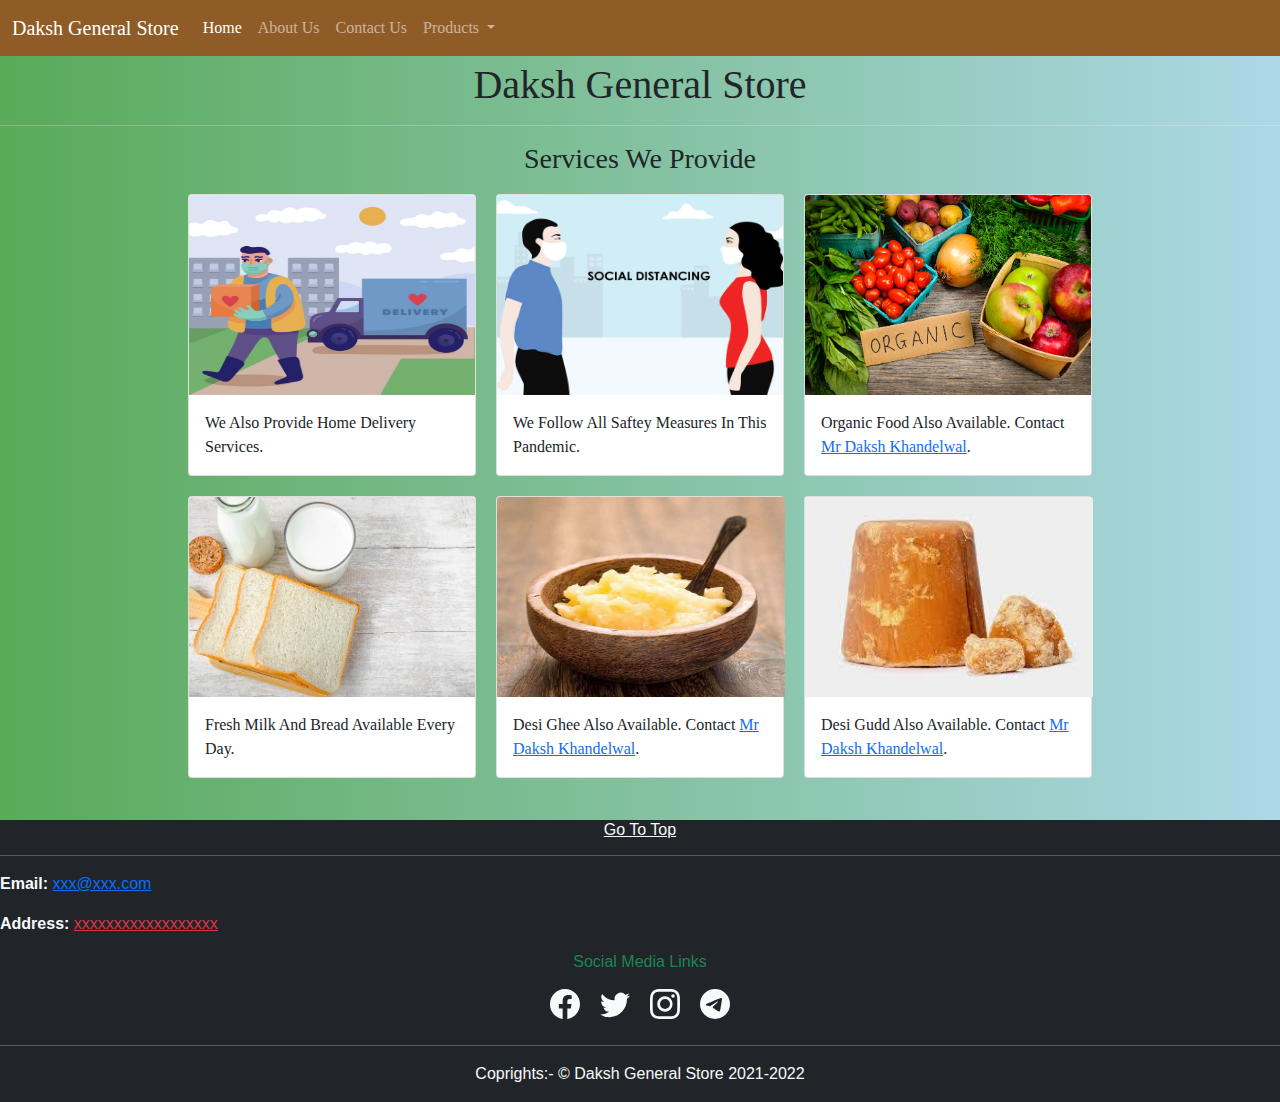
==== Project-1/Index.html @ 768ded1f "Sack-Theme-Website-Using-Bootstrap-Theme" ====
<!DOCTYPE html>
<html lang="en">
<head>
    <meta charset="UTF-8">
    <meta name="viewport" content="width=device-width, initial-scale=1.0">
    <title>Daksh General Store</title>
    <link rel="stylesheet" href="css/navbar.css">
    <link rel="stylesheet" href="css/Components.css">
    <link rel="stylesheet" href="bootstrap-5.0.0-beta1-dist/css/bootstrap.min.css">
</head>
<style>
  

</style>
<body onload="Load()">

     <nav class="navbar navbar-expand-lg navbar-dark">
        <div class="container-fluid">
          <li class="nav-item c">
            
                
          </li>
          <a class="navbar-brand" href="Index.html" target="_blank">Daksh General Store</a>
          <button class="navbar-toggler" type="button" data-bs-toggle="collapse" data-bs-target="#navbarSupportedContent" aria-controls="navbarSupportedContent" aria-expanded="false" aria-label="Toggle navigation">
            <span class="navbar-toggler-icon"></span>
          </button>
          <div class="collapse navbar-collapse" id="navbarSupportedContent">
            <ul class="navbar-nav me-auto mb-2 mb-lg-0">
              <li class="nav-item">
                <a class="nav-link active" aria-current="page" href="Index.html">Home</a>
              </li>
              <li class="nav-item">
                <a class="nav-link" href="#">About Us</a>
              </li>
             
            
              <li class="nav-item">
                <a class="nav-link" href="#">Contact Us</a>
              </li>
              <li class="nav-item p">
                <a class="nav-link" href="Products.html">Produts</a>
              </li>
              <li class="nav-item dropdown ">
                <a class="nav-link dropdown-toggle" href="#" id="navbarDropdown" role="button" data-bs-toggle="dropdown" aria-expanded="false">
                 Products
                </a>
                <ul class="dropdown-menu" aria-labelledby="navbarDropdown">
                  <li><a class="dropdown-item text-light" href="pACKEDfOOD.HTML">Packed Food</a></li>
                  <li><a class="dropdown-item text-light" href="#">Grocery</a></li>
                  <li><a class="dropdown-item text-light" href="#">Day Care</a></li>
                  <li><a class="dropdown-item text-light" href="#">Stationery</a></li>
                  <li><hr class="dropdown-divider bg-light"></li>
                  <li><a class="dropdown-item text-light" href="#">Offers</a></li>
                </ul>
              </li>
             
          </div>
          
            
          
        </div>
      </nav>


      <section>
      

        <h1 id="top" class="text-center text-dark">Daksh General Store</h1>
        <hr class="bg-light">

        <h3 class="text-center">Services We Provide</h3>

        <div class="container">
          <div class="card" style="width: 18rem;">
            <img src="images/Delivery.jpg" class="card-img-top" alt="..." height="200px">
            <div class="card-body">
              <p class="card-text">We Also Provide Home Delivery Services.</p>
            </div>
          </div>
          <div class="card" style="width: 18rem;">
            <img src="images/saftey.jpg" class="card-img-top" alt="..." height="200px">
            <div class="card-body">
              <p class="card-text">We Follow All Saftey Measures In This Pandemic.</p>
            </div>
          </div>
          <div class="card" style="width: 18rem;">
            <img src="images/orgainc.jpg" class="card-img-top" alt="..." height="200px">
            <div class="card-body">
              <p class="card-text">Organic Food Also Available. Contact <a href="tel:+91">Mr Daksh Khandelwal</a>.</p>
            </div>
          </div>
          
            <div class="card" style="width: 18rem;">
              <img src="images/fresh.jpg" class="card-img-top" alt="..." height="200px">
              <div class="card-body">
                <p class="card-text">Fresh Milk And  Bread Available Every Day.</p>
              </div>
            </div>
            <div class="card" style="width: 18rem;">
              <img src="images/ghee.jpg" class="card-img-top" alt="..."  style="width:18rem; height: 200px;">
              <div class="card-body">
                <p class="card-text">Desi Ghee Also Available. Contact <a href="tel:+91">Mr Daksh Khandelwal</a>.  </p>
              </div>
            </div>
            <div class="card" style="width: 18rem;">
              <img src="images/gud.jpg" class="card-img-top" alt="..." style="width:18rem; height: 200px;">
              <div class="card-body">
                <p class="card-text">Desi Gudd Also Available. Contact <a href="tel:+91">Mr Daksh Khandelwal</a>.</p>
              </div>
            </div>




        </div>





      </section>
      <footer class="bg-dark text-light">

        <H6 class="text-center text-light"><a href="#" class="text-light">Go To Top</a></H6>
        <hr>
        <div class="flex">
        <p class="text-light c-s "><strong>Email: </strong>  <a href="mailto:xxx@xxx.com" class="text-default">xxx@xxx.com</a> </p>
        
        <p class="text-light c-s" ><strong>Address: </strong><a href="#" class="text-danger ">xxxxxxxxxxxxxxxxxx</a></p>
        </div>
        <h6 class="text-center text-success">Social Media Links</h6>
        <div class="container">
          
          <br>

         

          <svg xmlns="http://www.w3.org/2000/svg" id="fb" width="30" height="30" fill="currentColor" class="bi bi-facebook" viewBox="0 0 16 16">
            <path d="M16 8.049c0-4.446-3.582-8.05-8-8.05C3.58 0-.002 3.603-.002 8.05c0 4.017 2.926 7.347 6.75 7.951v-5.625h-2.03V8.05H6.75V6.275c0-2.017 1.195-3.131 3.022-3.131.876 0 1.791.157 1.791.157v1.98h-1.009c-.993 0-1.303.621-1.303 1.258v1.51h2.218l-.354 2.326H9.25V16c3.824-.604 6.75-3.934 6.75-7.951z"/>
          </svg>
         
          
          <svg xmlns="http://www.w3.org/2000/svg" id="tw" width="30" height="30" fill="currentColor" class="bi bi-twitter" viewBox="0 0 16 16">
            <path d="M5.026 15c6.038 0 9.341-5.003 9.341-9.334 0-.14 0-.282-.006-.422A6.685 6.685 0 0 0 16 3.542a6.658 6.658 0 0 1-1.889.518 3.301 3.301 0 0 0 1.447-1.817 6.533 6.533 0 0 1-2.087.793A3.286 3.286 0 0 0 7.875 6.03a9.325 9.325 0 0 1-6.767-3.429 3.289 3.289 0 0 0 1.018 4.382A3.323 3.323 0 0 1 .64 6.575v.045a3.288 3.288 0 0 0 2.632 3.218 3.203 3.203 0 0 1-.865.115 3.23 3.23 0 0 1-.614-.057 3.283 3.283 0 0 0 3.067 2.277A6.588 6.588 0 0 1 .78 13.58a6.32 6.32 0 0 1-.78-.045A9.344 9.344 0 0 0 5.026 15z"/>
          </svg>
         
        
          <svg xmlns="http://www.w3.org/2000/svg" id="in" width="30" height="30" fill="currentColor" class="bi bi-instagram" viewBox="0 0 16 16">
            <path d="M8 0C5.829 0 5.556.01 4.703.048 3.85.088 3.269.222 2.76.42a3.917 3.917 0 0 0-1.417.923A3.927 3.927 0 0 0 .42 2.76C.222 3.268.087 3.85.048 4.7.01 5.555 0 5.827 0 8.001c0 2.172.01 2.444.048 3.297.04.852.174 1.433.372 1.942.205.526.478.972.923 1.417.444.445.89.719 1.416.923.51.198 1.09.333 1.942.372C5.555 15.99 5.827 16 8 16s2.444-.01 3.298-.048c.851-.04 1.434-.174 1.943-.372a3.916 3.916 0 0 0 1.416-.923c.445-.445.718-.891.923-1.417.197-.509.332-1.09.372-1.942C15.99 10.445 16 10.173 16 8s-.01-2.445-.048-3.299c-.04-.851-.175-1.433-.372-1.941a3.926 3.926 0 0 0-.923-1.417A3.911 3.911 0 0 0 13.24.42c-.51-.198-1.092-.333-1.943-.372C10.443.01 10.172 0 7.998 0h.003zm-.717 1.442h.718c2.136 0 2.389.007 3.232.046.78.035 1.204.166 1.486.275.373.145.64.319.92.599.28.28.453.546.598.92.11.281.24.705.275 1.485.039.843.047 1.096.047 3.231s-.008 2.389-.047 3.232c-.035.78-.166 1.203-.275 1.485a2.47 2.47 0 0 1-.599.919c-.28.28-.546.453-.92.598-.28.11-.704.24-1.485.276-.843.038-1.096.047-3.232.047s-2.39-.009-3.233-.047c-.78-.036-1.203-.166-1.485-.276a2.478 2.478 0 0 1-.92-.598 2.48 2.48 0 0 1-.6-.92c-.109-.281-.24-.705-.275-1.485-.038-.843-.046-1.096-.046-3.233 0-2.136.008-2.388.046-3.231.036-.78.166-1.204.276-1.486.145-.373.319-.64.599-.92.28-.28.546-.453.92-.598.282-.11.705-.24 1.485-.276.738-.034 1.024-.044 2.515-.045v.002zm4.988 1.328a.96.96 0 1 0 0 1.92.96.96 0 0 0 0-1.92zm-4.27 1.122a4.109 4.109 0 1 0 0 8.217 4.109 4.109 0 0 0 0-8.217zm0 1.441a2.667 2.667 0 1 1 0 5.334 2.667 2.667 0 0 1 0-5.334z"/>
          </svg>
        
         
          <svg xmlns="http://www.w3.org/2000/svg" id="tl" width="30" height="30" fill="currentColor" class="bi bi-telegram" viewBox="0 0 16 16">
            <path d="M16 8A8 8 0 1 1 0 8a8 8 0 0 1 16 0zM8.287 5.906c-.778.324-2.334.994-4.666 2.01-.378.15-.577.298-.595.442-.03.243.275.339.69.47l.175.055c.408.133.958.288 1.243.294.26.006.549-.1.868-.32 2.179-1.471 3.304-2.214 3.374-2.23.05-.012.12-.026.166.016.047.041.042.12.037.141-.03.129-1.227 1.241-1.846 1.817-.193.18-.33.307-.358.336a8.154 8.154 0 0 1-.188.186c-.38.366-.664.64.015 1.088.327.216.589.393.85.571.284.194.568.387.936.629.093.06.183.125.27.187.331.236.63.448.997.414.214-.02.435-.22.547-.82.265-1.417.786-4.486.906-5.751a1.426 1.426 0 0 0-.013-.315.337.337 0 0 0-.114-.217.526.526 0 0 0-.31-.093c-.3.005-.763.166-2.984 1.09z"/>
          </svg>
         


        </div>
        <hr class="bg-light">
        <p class="text-light text-center" >Coprights:- &copy; Daksh General Store 2021-2022</p>




      </footer>
     

    <script src="bootstrap-5.0.0-beta1-dist/js/bootstrap.bundle.js"></script>
    <script src="https://code.jquery.com/jquery-3.5.1.min.js"></script>
    <script src="js/footer.js"></script> 
    
    <script src="js/Script.js"></script>
    
</body>
</html>
---- Project-1/css/navbar.css ----
body{
    font-family: 'Potta One', cursive !important;
    margin: 0px 0px;
    padding: 0px 0px;
    font-size: 16px;
    background-image: linear-gradient(to right , rgb(89, 170, 89),lightblue);
}
.navbar,.dropdown-menu{
    background-color: hsl(30, 56%, 36%) !important;
    
}

.p{
    display: none;
}
.dropdown-menu{
    border: 1px solid white;
}
.navbar-brand{
    transition: all  0.4s;
 
 
  color: #fff ;
}
.nav-link,.dropdown-item{
    transition: all  0.4s;
 

}
.dropdown-menu > li:hover{
    background-color: hsl(30, 56%, 36%);
}
.nav-link:hover,.navbar-brand:hover,.color-sack:hover{
    color: rgb(236, 208, 171) !important;
    text-shadow: 2px 2px #915d;
    
}
.dropdown-item:hover{
   
    color: hsl(30, 56%, 36%) !important;
    
       
}
.c{
    display: none;
 

}
.P{
    display: none;
}


@media screen and (max-width: 991px) {
    
    .navbar-nav{
        display: flex;
     align-items: center;
        
        
    }
    .dropdown{
        display: none;
    }
    .p{
        display: block;
    }
   
    
}
.c{
    border-radius: 50%;
    height: 50px;
    width: 50px;
    background-color: lightgray;
    border: 2px solid black;
    
}

@media screen and (max-width: 336px) {
    .c{
        display: block;
    }
    
    .navbar-brand{
        display: none;
    }
}
---- Project-1/css/Components.css ----
*{
    box-sizing: border-box;
}
html{
    scroll-behavior: smooth;
}

#top{
    margin-top: 5px;
}
.container{
    display: flex;
    justify-content: center;
    align-items: center;
    flex-wrap: wrap;
}
.card{
    margin: 10px 10px;
    
    
} svg{
    margin:
     10px 10px;
     cursor: pointer;

}
footer{
    position: absolute;
    margin-bottom: 0px;
    margin-left: 0px;
    width: 100%;
    margin-top: 2rem;
    font-family: 'Roboto', sans-serif;
}
/* width */
::-webkit-scrollbar {
    width: 15px;
  }
  
  /* Track */
  ::-webkit-scrollbar-track {
    background-color: hsl(30, 56%, 36%);
  }
  
  /* Handle */
  ::-webkit-scrollbar-thumb {
     
      background-color: rgb(233, 203, 165);
  
 
    
  }
  
  /* Handle on hover */
  ::-webkit-scrollbar-thumb:hover {
   
  }

  @media screen and (max-width:600px){
     .c-s{
        text-align: center;
     }
  }
  .spinnnner{
      height: 100px;
      width: 100px;
     
      border: 10px solid hsl(30, 56%, 36%);
      border-radius: 50%;
      border-top-color:rgb(233, 203, 165) ;
      animation: rotat 1s linear infinite;
  }
  .load{
     
      height: 100vh;
      width: 100%;
      display: flex;
      justify-content: center;
      align-items: center;
  }
  @keyframes rotat {
      0%{
          transform: rotate(0deg);
      }
      25%{
        transform: rotate(90deg)
          
      }
      50%{
          transform: rotate(180deg);
      }
      75%{
          transform: rotate(270deg);
      }
      100%{
          transform: rotate(360deg);
      }
      
  }
  
 .contact{
     background-color:  hsl(30, 56%, 36%);
     color: rgb(233, 203, 165);
     border-radius: 20px;
     border: 4px solid rgb(233, 203, 165);
     padding: 20px;
     width: 90%;
     margin: 0px auto;
    
 }
 iframe{
    display: flex;
     width: 90%;
     margin: auto auto;
 border-radius: 20px;

 }
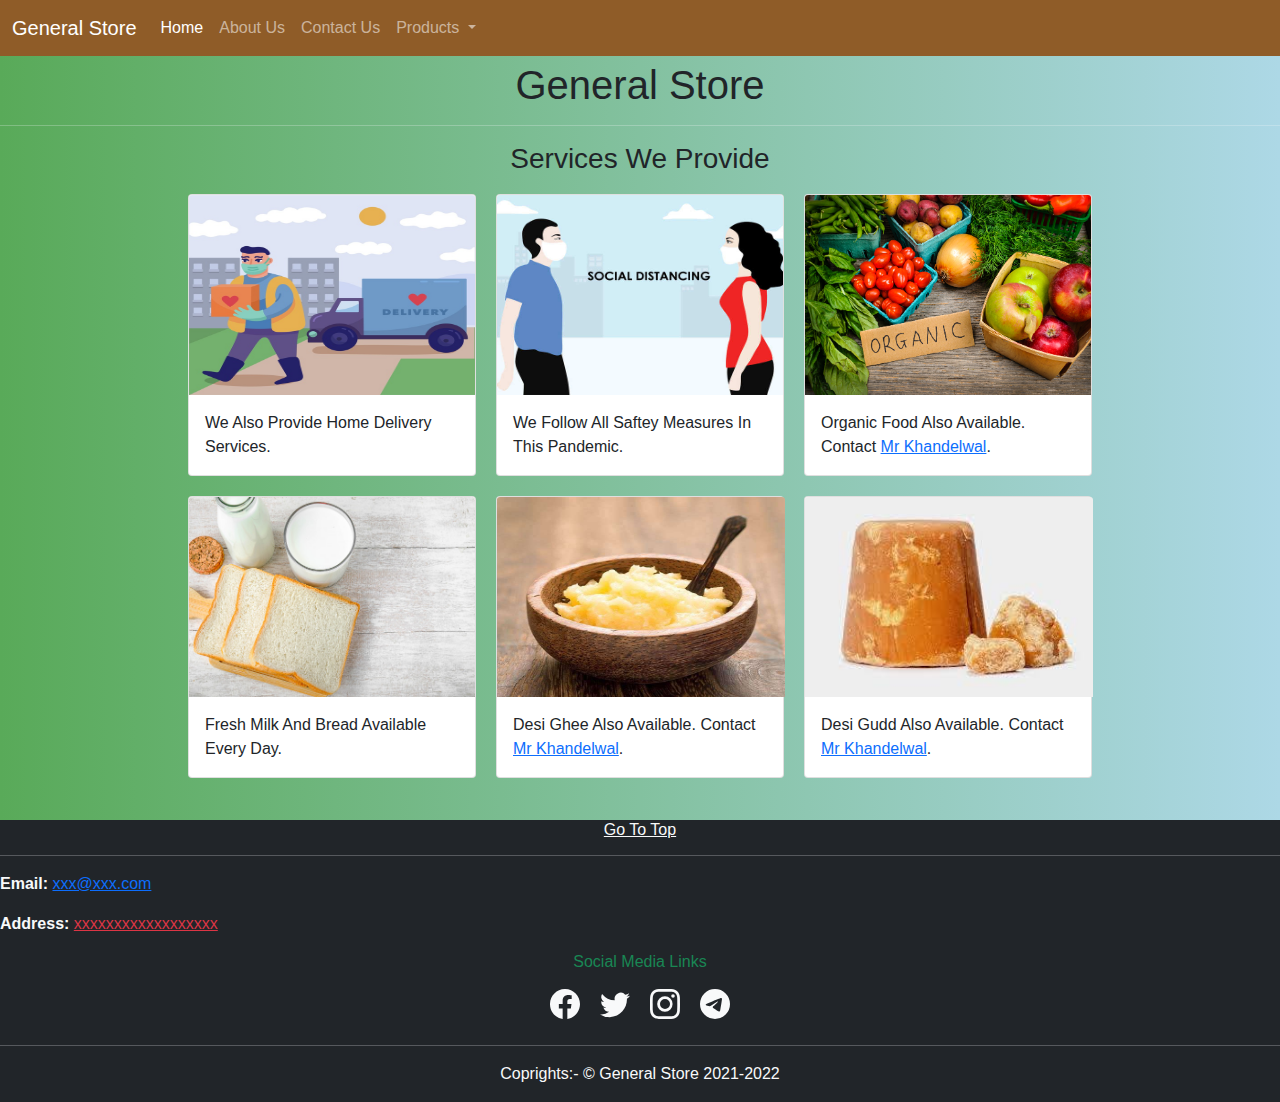
==== commit fed29c06: "A Change" ====
--- a/Project-1/Index.html
+++ b/Project-1/Index.html
@@ -3,7 +3,7 @@
 <head>
     <meta charset="UTF-8">
     <meta name="viewport" content="width=device-width, initial-scale=1.0">
-    <title>Daksh General Store</title>
+    <title>General Store</title>
     <link rel="stylesheet" href="css/navbar.css">
     <link rel="stylesheet" href="css/Components.css">
     <link rel="stylesheet" href="bootstrap-5.0.0-beta1-dist/css/bootstrap.min.css">
@@ -20,7 +20,7 @@
             
                 
           </li>
-          <a class="navbar-brand" href="Index.html" target="_blank">Daksh General Store</a>
+          <a class="navbar-brand" href="Index.html" target="_blank">General Store</a>
           <button class="navbar-toggler" type="button" data-bs-toggle="collapse" data-bs-target="#navbarSupportedContent" aria-controls="navbarSupportedContent" aria-expanded="false" aria-label="Toggle navigation">
             <span class="navbar-toggler-icon"></span>
           </button>
@@ -65,7 +65,7 @@
       <section>
       
 
-        <h1 id="top" class="text-center text-dark">Daksh General Store</h1>
+        <h1 id="top" class="text-center text-dark">General Store</h1>
         <hr class="bg-light">
 
         <h3 class="text-center">Services We Provide</h3>
@@ -86,7 +86,7 @@
           <div class="card" style="width: 18rem;">
             <img src="images/orgainc.jpg" class="card-img-top" alt="..." height="200px">
             <div class="card-body">
-              <p class="card-text">Organic Food Also Available. Contact <a href="tel:+91">Mr Daksh Khandelwal</a>.</p>
+              <p class="card-text">Organic Food Also Available. Contact <a href="tel:+91">Mr Khandelwal</a>.</p>
             </div>
           </div>
           
@@ -99,13 +99,13 @@
             <div class="card" style="width: 18rem;">
               <img src="images/ghee.jpg" class="card-img-top" alt="..."  style="width:18rem; height: 200px;">
               <div class="card-body">
-                <p class="card-text">Desi Ghee Also Available. Contact <a href="tel:+91">Mr Daksh Khandelwal</a>.  </p>
+                <p class="card-text">Desi Ghee Also Available. Contact <a href="tel:+91">Mr Khandelwal</a>.  </p>
               </div>
             </div>
             <div class="card" style="width: 18rem;">
               <img src="images/gud.jpg" class="card-img-top" alt="..." style="width:18rem; height: 200px;">
               <div class="card-body">
-                <p class="card-text">Desi Gudd Also Available. Contact <a href="tel:+91">Mr Daksh Khandelwal</a>.</p>
+                <p class="card-text">Desi Gudd Also Available. Contact <a href="tel:+91">Mr Khandelwal</a>.</p>
               </div>
             </div>
 
@@ -158,7 +158,7 @@
 
         </div>
         <hr class="bg-light">
-        <p class="text-light text-center" >Coprights:- &copy; Daksh General Store 2021-2022</p>
+        <p class="text-light text-center" >Coprights:- &copy; General Store 2021-2022</p>
 
 
 
--- a/Project-1/css/navbar.css
+++ b/Project-1/css/navbar.css
@@ -1,5 +1,5 @@
 body{
-    font-family: 'Potta One', cursive !important;
+    font-family: 'Roboto', sans-serif !important;
     margin: 0px 0px;
     padding: 0px 0px;
     font-size: 16px;
